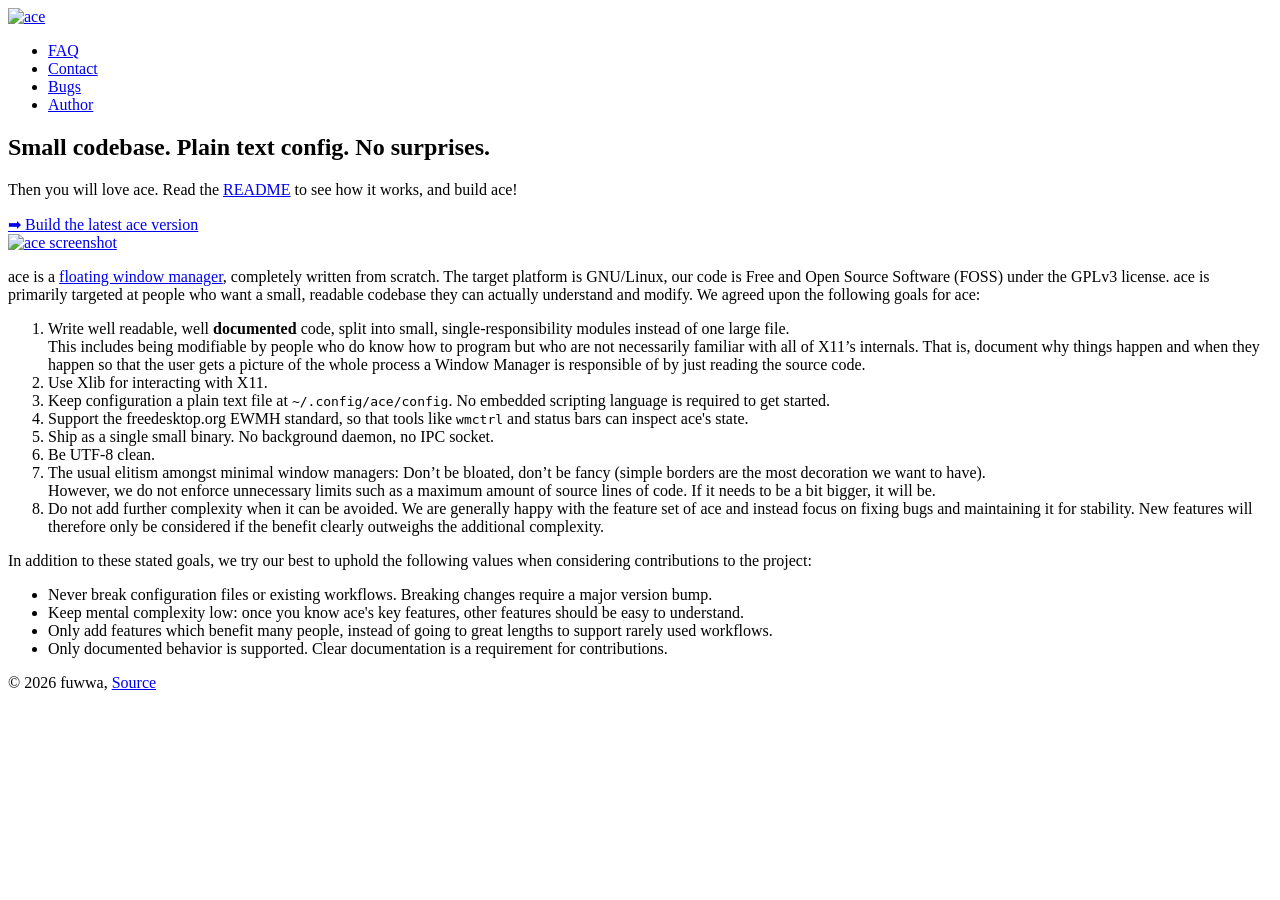
==== index.html @ c4c02f49 "Added glow cursor" ====
<!DOCTYPE html>
<html lang="en">
    <head>
    <script src="assets/glow.js"></script>
	<meta name="generator" content="Hugo 0.152.2">
        <meta charset="utf-8">
        <title>ace — a minimal floating window manager for X11</title>
        <link rel="icon" type="image/png" href="assets/logo-small.png">
        <link rel="stylesheet" href="assets/style.css">
        <meta name="viewport" content="width=device-width, initial-scale=1">
        <meta name="description" content="ace is a minimal floating window manager for X11, written in C++, with a plain text config file and no daemon or IPC layer.">
        <meta name="author" content="ace developers">
	
    </head>
    <body>
        <header>
            <a class="logo" href="/">
                <img src="assets/title.png" alt="ace" />
            </a>
            <nav>
              <ul>

                <li><a href="https://github.com/fuewwa/ace/discussions">FAQ</a></li>

                <li><a href="mailto:kurwa.offc@proton.me">Contact</a></li>

                <li><a href="https://github.com/fuewwa/ace/issues">Bugs</a></li>

                <li><a href="https://github.com/fuewwa">Author</a>

                </ul>
            </nav>
        </header>
        <main>


<section class="info">

    <div class="info-text">
        <h2>Small codebase. Plain text config. No surprises.</h2>
        <p>
            Then you will love ace. Read the
            <a href="https://github.com/fuewwa/ace/blob/main/README.md">README</a>
            to see how it works, and build ace!
        </p>
        <a class="download" href="https://github.com/fuewwa/ace/blob/main/README.md">
            <span class="info-arrow">➡</span>
            Build the latest ace version
        </a>
    </div>
    
    <a class="screen" href="assets/screenshot1.png" title="ace screenshot">
        <img src="assets/screenshot1.png" alt="ace screenshot">
    </a>
  
</section>

<p>
    ace is a <a href="http://en.wikipedia.org/wiki/Floating_window_manager">floating
    window manager</a>, completely written from scratch. The target platform is
    GNU/Linux, our code is Free and Open Source Software
    (FOSS) under the GPLv3 license. ace is primarily targeted at people who
    want a small, readable codebase they can actually understand and modify.
    We agreed upon the following goals for ace:
</p>

<ol>
    <li>
        Write well readable, well <strong>documented</strong> code, split into
        small, single-responsibility modules instead of one large file.
        <br />
        This includes being modifiable by people who do know how to program but who are
        not necessarily familiar with all of X11’s internals. That is, document why
        things happen and when they happen so that the user gets a picture of the whole
        process a Window Manager is responsible of by just reading the source code.
    </li>
    <li>
        Use Xlib for interacting with X11.
    </li>
    <li>
        Keep configuration a plain text file at <code>~/.config/ace/config</code>.
        No embedded scripting language is required to get started.
    </li>
    <li>
        Support the freedesktop.org EWMH standard, so that tools like
        <code>wmctrl</code> and status bars can inspect ace's state.
    </li>
    <li>
        Ship as a single small binary. No background daemon, no IPC socket.
    </li>
    <li>
        Be UTF-8 clean.
    </li>
    <li>
        The usual elitism amongst minimal window managers: Don’t be bloated, don’t be fancy
        (simple borders are the most decoration we want to have).
        <br />
        However, we do not enforce unnecessary limits such as a maximum amount of source lines
        of code. If it needs to be a bit bigger, it will be.
    </li>
    <li>
        Do not add further complexity when it can be avoided. We are generally
        happy with the feature set of ace and instead focus on fixing bugs and
        maintaining it for stability. New features will therefore only be
        considered if the benefit clearly outweighs the additional complexity.
    </li>
</ol>

<p>
    In addition to these stated goals, we try our best to uphold the following
    values when considering contributions to the project:
</p>

<ul>
    <li>
        Never break configuration files or existing workflows. Breaking changes
        require a major version bump.
    </li>
    <li>
        Keep mental complexity low: once you know ace's key features, other features
        should be easy to understand.
    </li>
    <li>
        Only add features which benefit many people, instead of going to great
        lengths to support rarely used workflows.
    </li>
    <li>
        Only documented behavior is supported. Clear documentation is a requirement
        for contributions.
    </li>
</ul>



        </main>
        <footer>
            © 2026 fuwwa,
            <a href="https://github.com/fuewwa/ace">Source</a>
        </footer>
    </body>
</html>
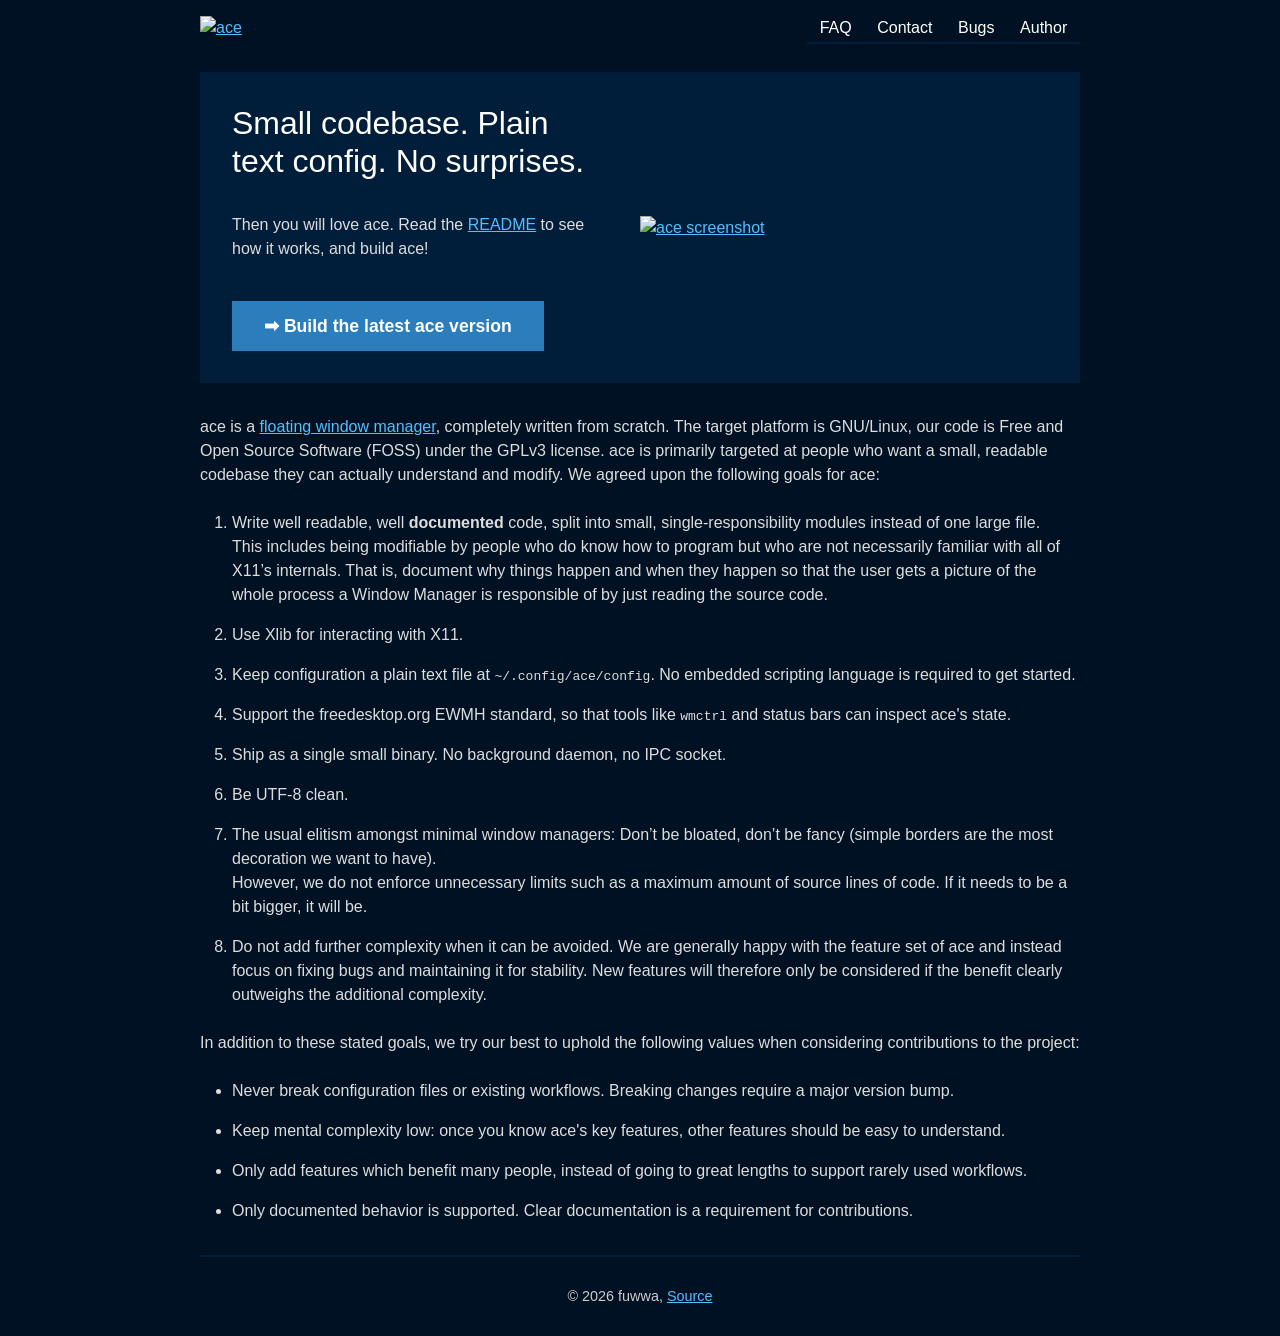
==== commit 4f7253e9: "Added tilt effect" ====
--- a/index.html
+++ b/index.html
@@ -2,6 +2,7 @@
 <html lang="en">
     <head>
     <script src="assets/glow.js"></script>
+    <script src="assets/tilt.js"></script>
 	<meta name="generator" content="Hugo 0.152.2">
         <meta charset="utf-8">
         <title>ace — a minimal floating window manager for X11</title>
--- a/assets/style.css
+++ b/assets/style.css
@@ -0,0 +1,509 @@
+/* Reset */
+
+* {
+    margin: 0;
+    padding: 0;
+    box-sizing: border-box;
+}
+
+/* Basics */
+
+body {
+    background-color: #001123;
+    color: #ddd;
+    font-family: "Droid Sans", Helvetica, Arial, sans-serif, "Apple Color Emoji", "Segoe UI Emoji", "Segoe UI Symbol";
+    font-size: 1em;
+    line-height: 1.5;
+    overflow-y: auto;
+    max-width: 55rem;
+    margin: 0 auto;
+}
+
+img {
+    max-width: 100%
+}
+
+a {
+    color: #52C0FF;
+}
+
+a:hover {
+    text-decoration: none;
+}
+
+/* Typo */
+
+h1, h2, h3, h4, h5, h6 {
+    color: #fff;
+    font-family: "Mako", Helvetica, Arial, sans-serif;
+    line-height: 1.2;
+}
+
+/*
+ * Default template styling
+ *  - header
+ *  - nav
+ *  - main
+ *  - #content (legacy)
+ *  - footer
+ */
+
+/* Header */
+
+header {
+    display: flex;
+    align-items: center;
+    justify-content: space-between;
+    margin-top: 1rem;
+}
+
+.logo {
+    max-width: 20rem;
+}
+
+/* Nav */
+
+nav ul {
+    display: flex;
+}
+
+nav ul li {
+    list-style: none;
+}
+
+nav ul li a {
+    color: #FFF;
+    padding: .4rem .8rem;
+    text-decoration: none;
+    border-bottom: 2px solid #001d3a;
+}
+
+nav ul li a:hover {
+    border-bottom: 2px solid #fff;
+}
+
+.active {
+    border-bottom: 2px solid #52C0FF;
+}
+
+/* Main */
+
+main {
+    margin: 2rem 0;
+}
+
+main > * + * {
+    margin-top: 1.5rem;
+}
+
+main ul, main ol {
+    margin-left: 2rem;
+}
+
+main li {
+    margin-bottom: 1em;
+}
+
+/*
+ * #content used to be the old content wrapper.
+ * It's still here for legacy purposes but the new content is wrapped
+ * in <main>, so all appropriate styling is found on that element above this comment
+ */
+
+#content {
+    max-width: 874px;
+    padding-left: 1em;
+    padding-right: 1em;
+}
+
+#content p {
+    padding-right: 2em;
+}
+#content li {
+    margin-bottom: 1em;
+    padding-right: 2em;
+}
+
+/* Footer */
+
+footer {
+    border-top: 2px solid #001d3a;
+    color: #ccc;
+    font-size: .9rem;
+    text-align: center;
+    padding: 2em;
+}
+
+/*
+ * Styling for each major sub-section of the site
+ *  - home
+ *  - downloads/distributions
+ *  - docs
+ *  - screenshots
+ */
+
+.info {
+    padding: 2rem;
+    background-color: #001d3a;
+    display: flex;
+    align-items: center;
+    margin-bottom: 2rem;
+}
+
+.info div + a {
+    margin-left: 2rem
+}
+
+.info h2 {
+    font-size: 2rem;
+    font-weight: normal;
+}
+
+.info-text {
+    display: flex;
+    flex-direction: column;
+    justify-content: space-between;
+}
+
+.info-text p {
+    margin: 2rem 0 2.5rem 0;
+}
+
+.download {
+    background-color: #2b7dbc;
+    font-weight: bold;
+    font-size: 1.1rem;
+    color: #fff;
+    padding: .75rem 2rem;
+    text-decoration: none;
+    align-self: flex-start;
+}
+
+.version {
+    margin-left: 2rem;
+}
+
+.screen {
+    width: 90%;
+    display: inline-block;
+}
+
+.screen img {
+    vertical-align: middle;
+}
+
+/*
+ * Distributions page
+ */
+
+.distributions {
+    display: flex;
+    flex-wrap: wrap;
+}
+
+.distributions img {
+    vertical-align: middle;
+    max-width: 5rem;
+    margin: 1rem;
+}
+
+.old {
+    display: none;
+}
+
+.downloads {
+    width: 100%;
+}
+
+.downloads tbody:first-of-type tr:first-child td {
+    color: #fff;
+    padding: .5rem 0;
+    font-weight: bold;
+}
+
+.gpg-key {
+    white-space: pre;
+    overflow-x: auto;
+}
+
+/*
+ * Docs page
+ */
+
+.columns {
+    display: flex;
+}
+
+.item {
+    padding: .5rem;
+}
+
+* + .item {
+    margin-top: 1rem;
+}
+
+.item > a {
+    font-weight: bold
+}
+
+.highlight {
+    background-color: #444;
+    border-radius: 5px;
+    width: 90%;
+}
+
+.author {
+    color: #7c7c7c;
+    font-size: .8rem;
+    margin-left: .5rem;
+}
+
+/* Videos */
+
+.video {
+    display: flex;
+}
+
+.video + .video {
+    margin-top: 2rem;
+}
+
+.video img {
+    min-width: 15rem;
+}
+
+.video-description {
+    display: flex;
+    flex-direction: column;
+    justify-content: space-between;
+    margin-left: 2rem;
+}
+
+/* Screenshots */
+
+.screenshots {
+    display: flex;
+    flex-wrap: wrap;
+}
+
+.shot {
+    max-width: calc(55rem / 3);
+    margin: 1rem;
+}
+
+figcaption {
+    color: #7c7c7c;
+    text-align: center;
+}
+
+/* Gallery */
+
+.gallery {
+    position: fixed;
+    width: 100vw;
+    height: 100vh;
+    top: 0;
+    left: 0;
+    margin: 0;
+    background: rgba(0, 0, 0, 0.7);
+    display: none;
+    flex-direction: column;
+    align-items: center;
+}
+
+.loading {
+    position: fixed;
+    left: 50%;
+    top: 50%;
+    width: 58px;
+    height: 60px;
+    background-color: black;
+    background-image: url('/img/loading.gif');
+    opacity: 0.9;
+    display: none;
+    border-radius: 4px;
+}
+
+.gallery .focus {
+    flex: 1;
+    min-height: 100%;
+    background-size: contain;
+    background-repeat: no-repeat;
+    background-position: center;
+}
+
+.gallery .view {
+    display: flex;
+    flex: 1;
+    width: 100%;
+    align-items: center;
+}
+
+.left, .right {
+    width: 64px;
+    height: 64px;
+    border-radius: 4px;
+    background-color: black;
+    opacity: 0.7;
+    cursor: pointer;
+}
+
+.left {
+    background-image: url('/img/prevbtn.png');
+}
+
+.right {
+    background-image: url('/img/nextbtn.png');
+}
+
+.left:hover, .right:hover {
+    opacity: 1;
+}
+
+.gallery .meta {
+    background-color: #333;
+    padding: 1em;
+    border: 1px solid #555;
+    border-bottom: 0;
+}
+
+.meta .filename {
+    font-weight: bold;
+}
+
+.meta .description {
+    padding-left: 1em;
+}
+
+/* Fonts */
+
+@font-face {
+    font-family: 'Droid Sans';
+    font-style: normal;
+    font-weight: normal;
+    src: local('Droid Sans'), local('DroidSans'), url('/fonts/DroidSans.woff') format('woff'), url('/fonts/DroidSans.ttf') format('truetype');
+}
+
+@font-face {
+    font-family: 'Ovo';
+    font-style: normal;
+    font-weight: normal;
+    src: local('Ovo'), url('/fonts/Ovo.ttf') format('truetype');
+}
+
+@font-face {
+    font-family: 'Mako';
+    font-style: normal;
+    font-weight: normal;
+    src: local('Mako'), url('/fonts/Mako.ttf') format('truetype');
+}
+
+/* Mobile */
+
+@media screen and (max-width: 40rem) {
+
+    body {
+        padding: 1rem;
+    }
+
+    header {
+        flex-direction: column;
+        justify-content: center;
+    }
+
+    .logo {
+        margin-bottom: 1.5rem;
+    }
+
+    main {
+        margin: 1.5rem 0;
+    }
+
+    main > * + * {
+        margin-top: 1rem;
+    }
+
+    .info {
+        flex-direction: column;
+        margin-bottom: 1rem;
+        padding: 1rem;
+    }
+
+    .info div + a {
+        margin-left: 0rem
+    }
+
+    .info-text p {
+        margin: 1rem 0;
+    }
+
+    .info .screen{
+        margin-top: 1rem;
+    }
+
+    .screens {
+        width: 100%;
+    }
+
+    .video {
+        flex-direction: column;
+    }
+
+    .video-description {
+        margin-left: 0;
+        margin-top: 1rem;
+    }
+
+    footer {
+        padding: 1rem;
+    }
+}
+
+/*
+ * Everything under this comment has not been updated to reflect the new
+ * html & css structure on 28/02/2020. Most of it is screenshot/gallery code
+ * and float clearfixes.
+ */
+
+.usergen pre {
+    background: #333;
+    border: 1px solid #555;
+    border-left: 5px solid #555;
+    padding: 0.5em;
+    padding-left: 1em;
+    padding-right: 0.5em;
+    white-space: pre;
+    color: white;
+    overflow: auto;
+}
+
+.usergen tt {
+    font-family: 'Droid Sans Mono', sans-serif;
+    font-size: inherit;
+}
+
+.ugdocs .author {
+    opacity: 0.3;
+}
+
+/* clearfix */
+.clearfix:after {
+    content: ".";
+    display: block;
+    clear: both;
+    visibility: hidden;
+    line-height: 0;
+    height: 0;
+}
+
+.clearfix {
+    display: inline-block;
+}
+
+html[xmlns] .clearfix {
+    display: block;
+}
+
+* html .clearfix {
+    height: 1%;
+}
